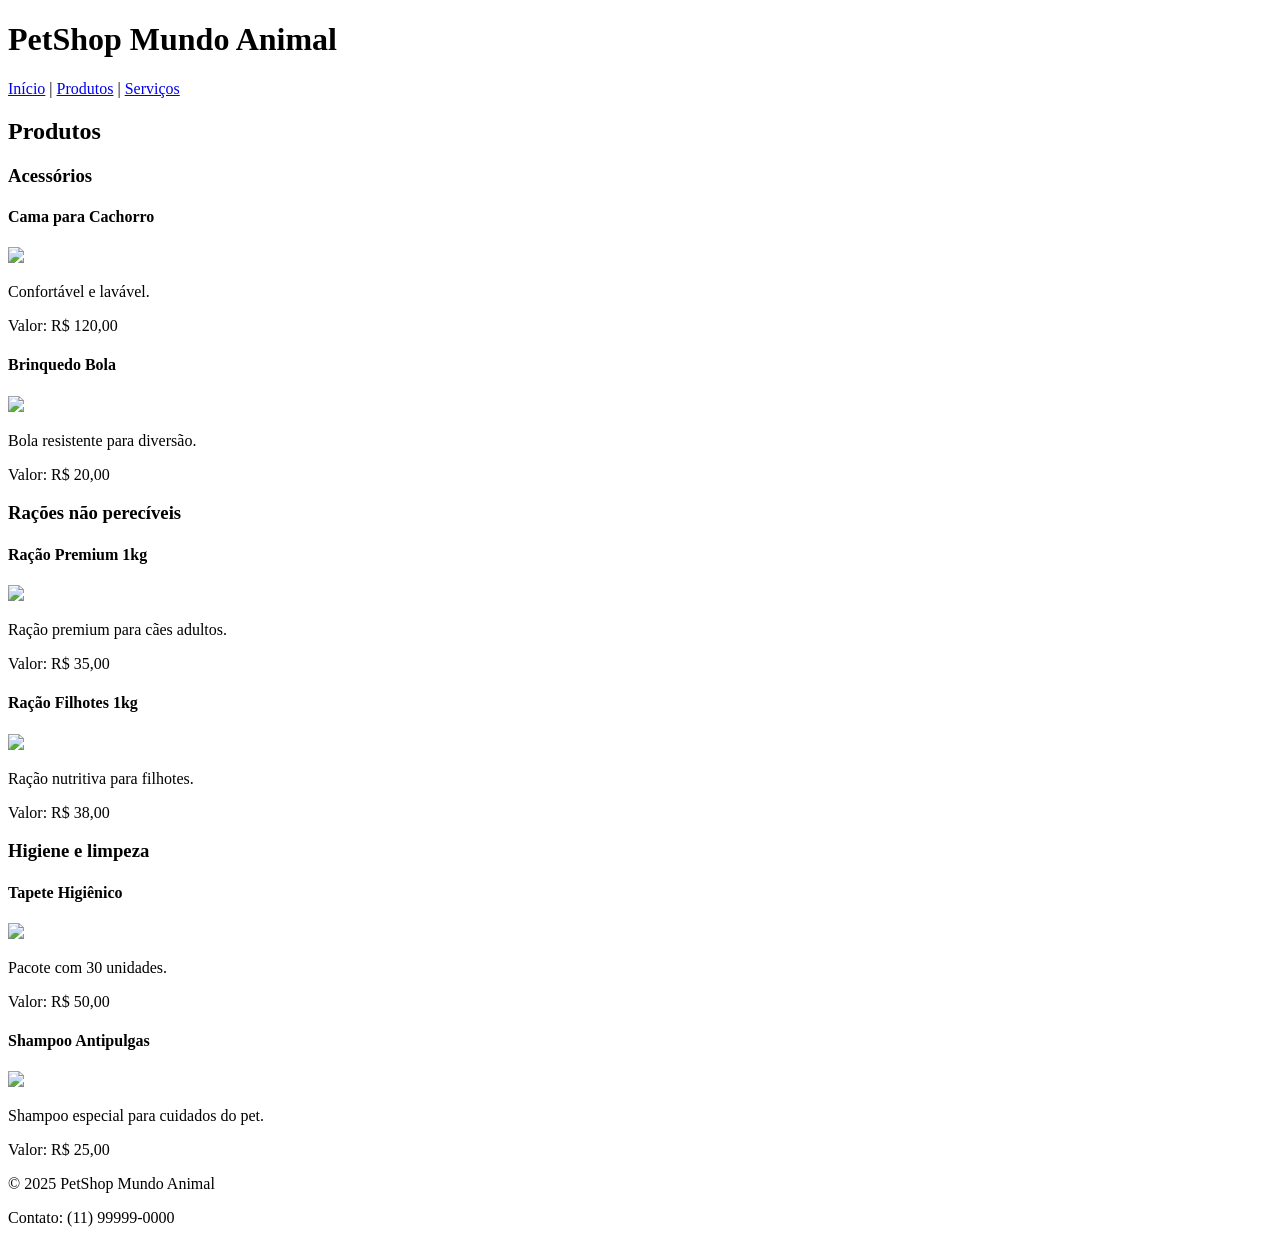
==== produtos.html @ 96e0cb25 "Add files via upload" ====
<!DOCTYPE html>
<html>
<head>
    <title>PetShop - Produtos</title>
</head>
<body>
<header>
    <h1>PetShop Mundo Animal</h1>
    <nav>
        <a href="index.html">Início</a> |
        <a href="produtos.html">Produtos</a> |
        <a href="servicos.html">Serviços</a>
    </nav>
</header>
<h2>Produtos</h2>
<h3>Acessórios</h3>
<div>
    <h4>Cama para Cachorro</h4>
    <img src="imagens/cama.jpg" width="150">
    <p>Confortável e lavável.</p>
    <p>Valor: R$ 120,00</p>
</div>
<div>
    <h4>Brinquedo Bola</h4>
    <img src="imagens/bola.jpg" width="150">
    <p>Bola resistente para diversão.</p>
    <p>Valor: R$ 20,00</p>
</div>
<h3>Rações não perecíveis</h3>
<div>
    <h4>Ração Premium 1kg</h4>
    <img src="imagens/racao1.jpg" width="150">
    <p>Ração premium para cães adultos.</p>
    <p>Valor: R$ 35,00</p>
</div>
<div>
    <h4>Ração Filhotes 1kg</h4>
    <img src="imagens/racao2.jpg" width="150">
    <p>Ração nutritiva para filhotes.</p>
    <p>Valor: R$ 38,00</p>
</div>
<h3>Higiene e limpeza</h3>
<div>
    <h4>Tapete Higiênico</h4>
    <img src="imagens/tapete.jpg" width="150">
    <p>Pacote com 30 unidades.</p>
    <p>Valor: R$ 50,00</p>
</div>
<div>
    <h4>Shampoo Antipulgas</h4>
    <img src="imagens/shampoo.jpg" width="150">
    <p>Shampoo especial para cuidados do pet.</p>
    <p>Valor: R$ 25,00</p>
</div>
<footer>
    <p>© 2025 PetShop Mundo Animal</p>
    <p>Contato: (11) 99999-0000</p>
</footer>
</body>
</html>
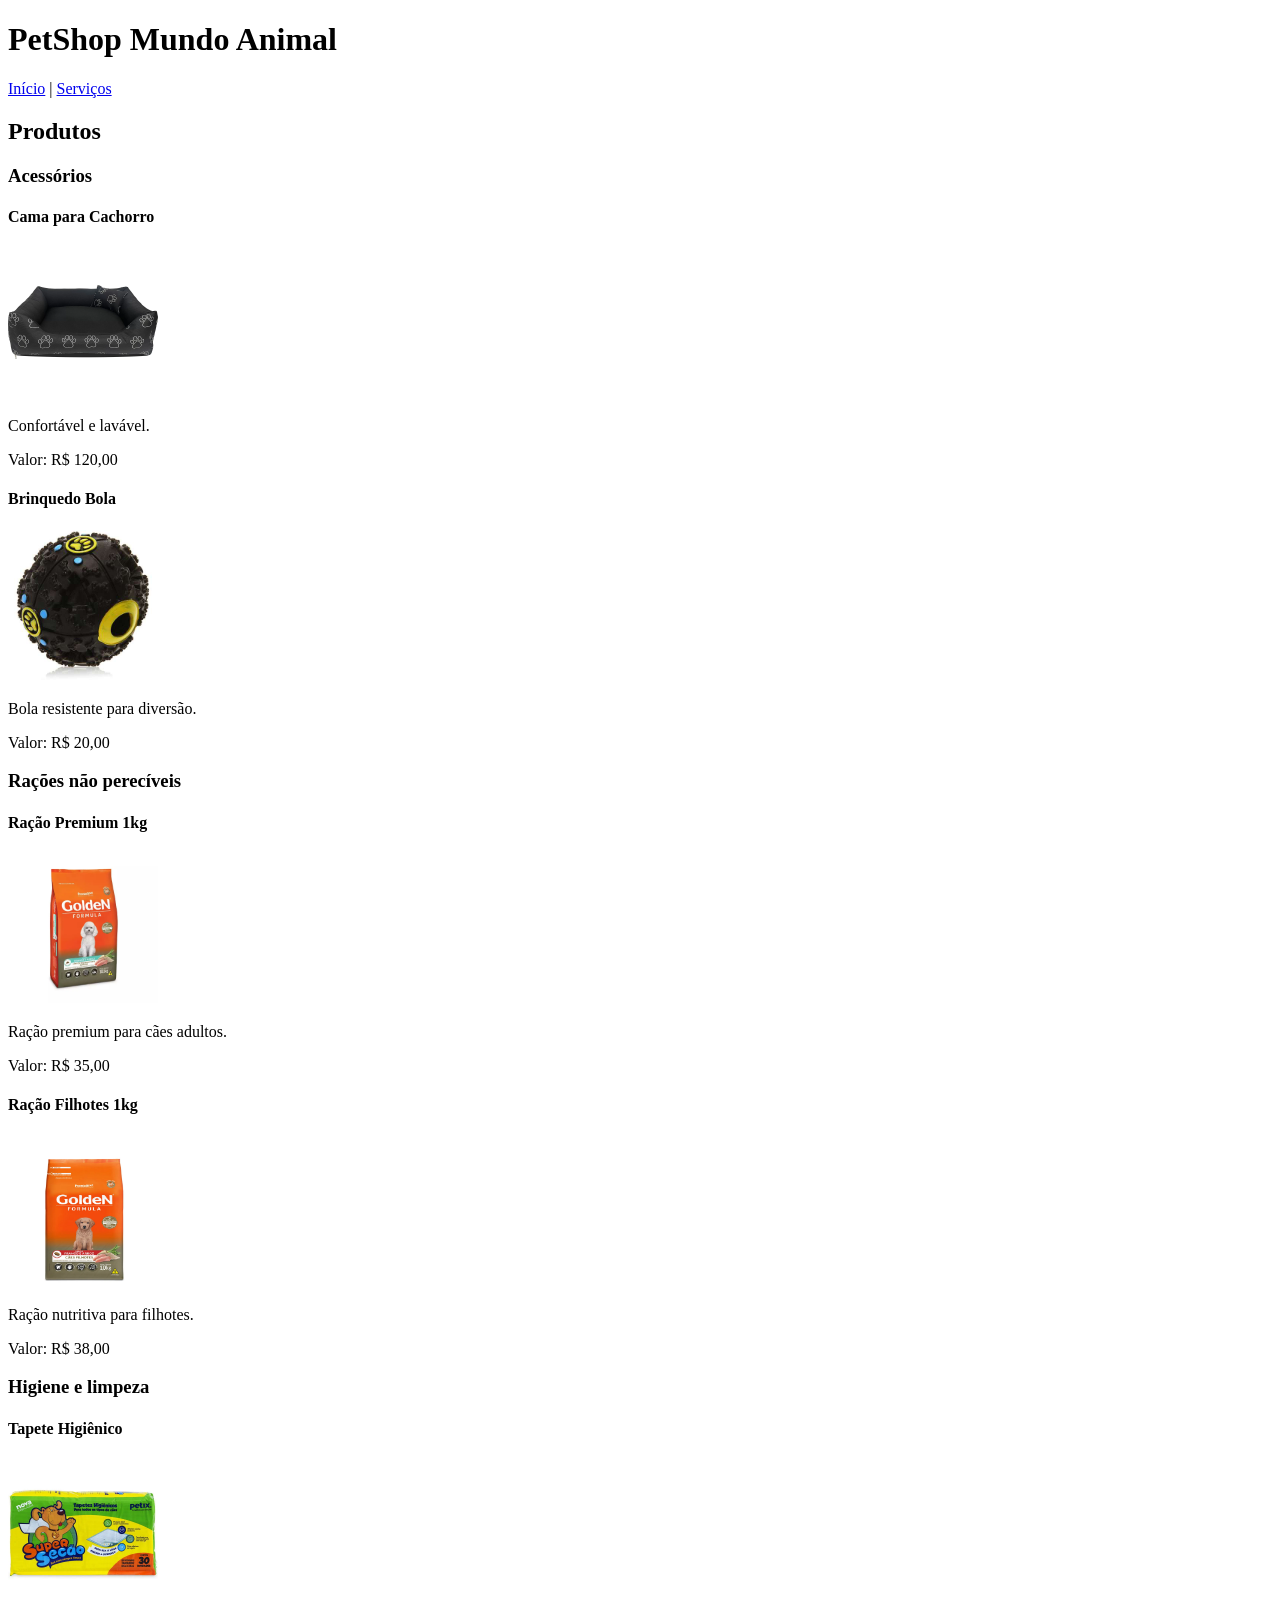
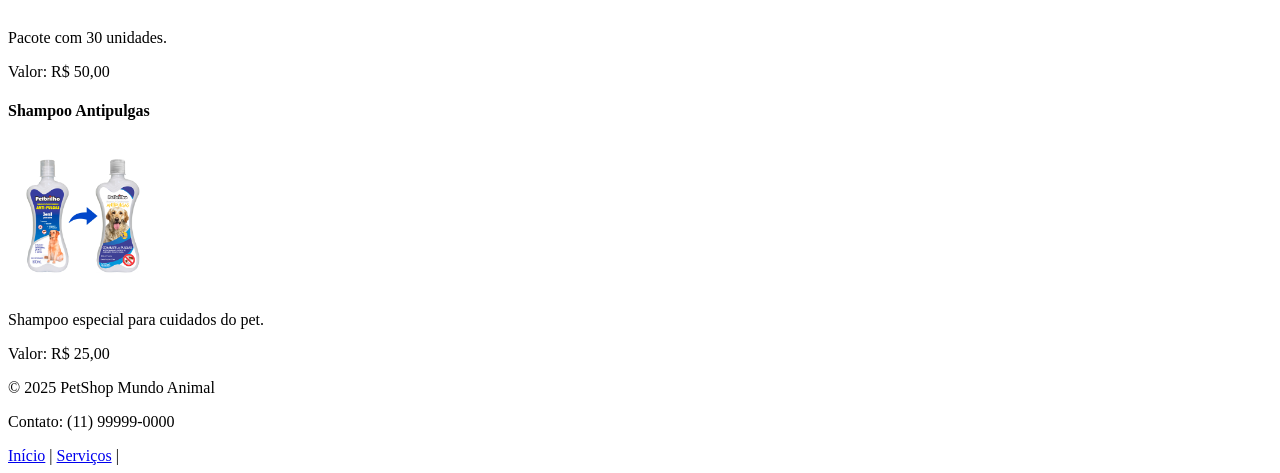
==== commit ca73e742: "Update produtos.html" ====
--- a/produtos.html
+++ b/produtos.html
@@ -8,7 +8,6 @@
     <h1>PetShop Mundo Animal</h1>
     <nav>
         <a href="index.html">Início</a> |
-        <a href="produtos.html">Produtos</a> |
         <a href="servicos.html">Serviços</a>
     </nav>
 </header>
@@ -55,6 +54,10 @@
 <footer>
     <p>© 2025 PetShop Mundo Animal</p>
     <p>Contato: (11) 99999-0000</p>
+    <nav>
+         <a href="index.html">Início</a> |
+         <a href="servicos.html">Serviços</a> |
+    </nav>
 </footer>
 </body>
 </html>
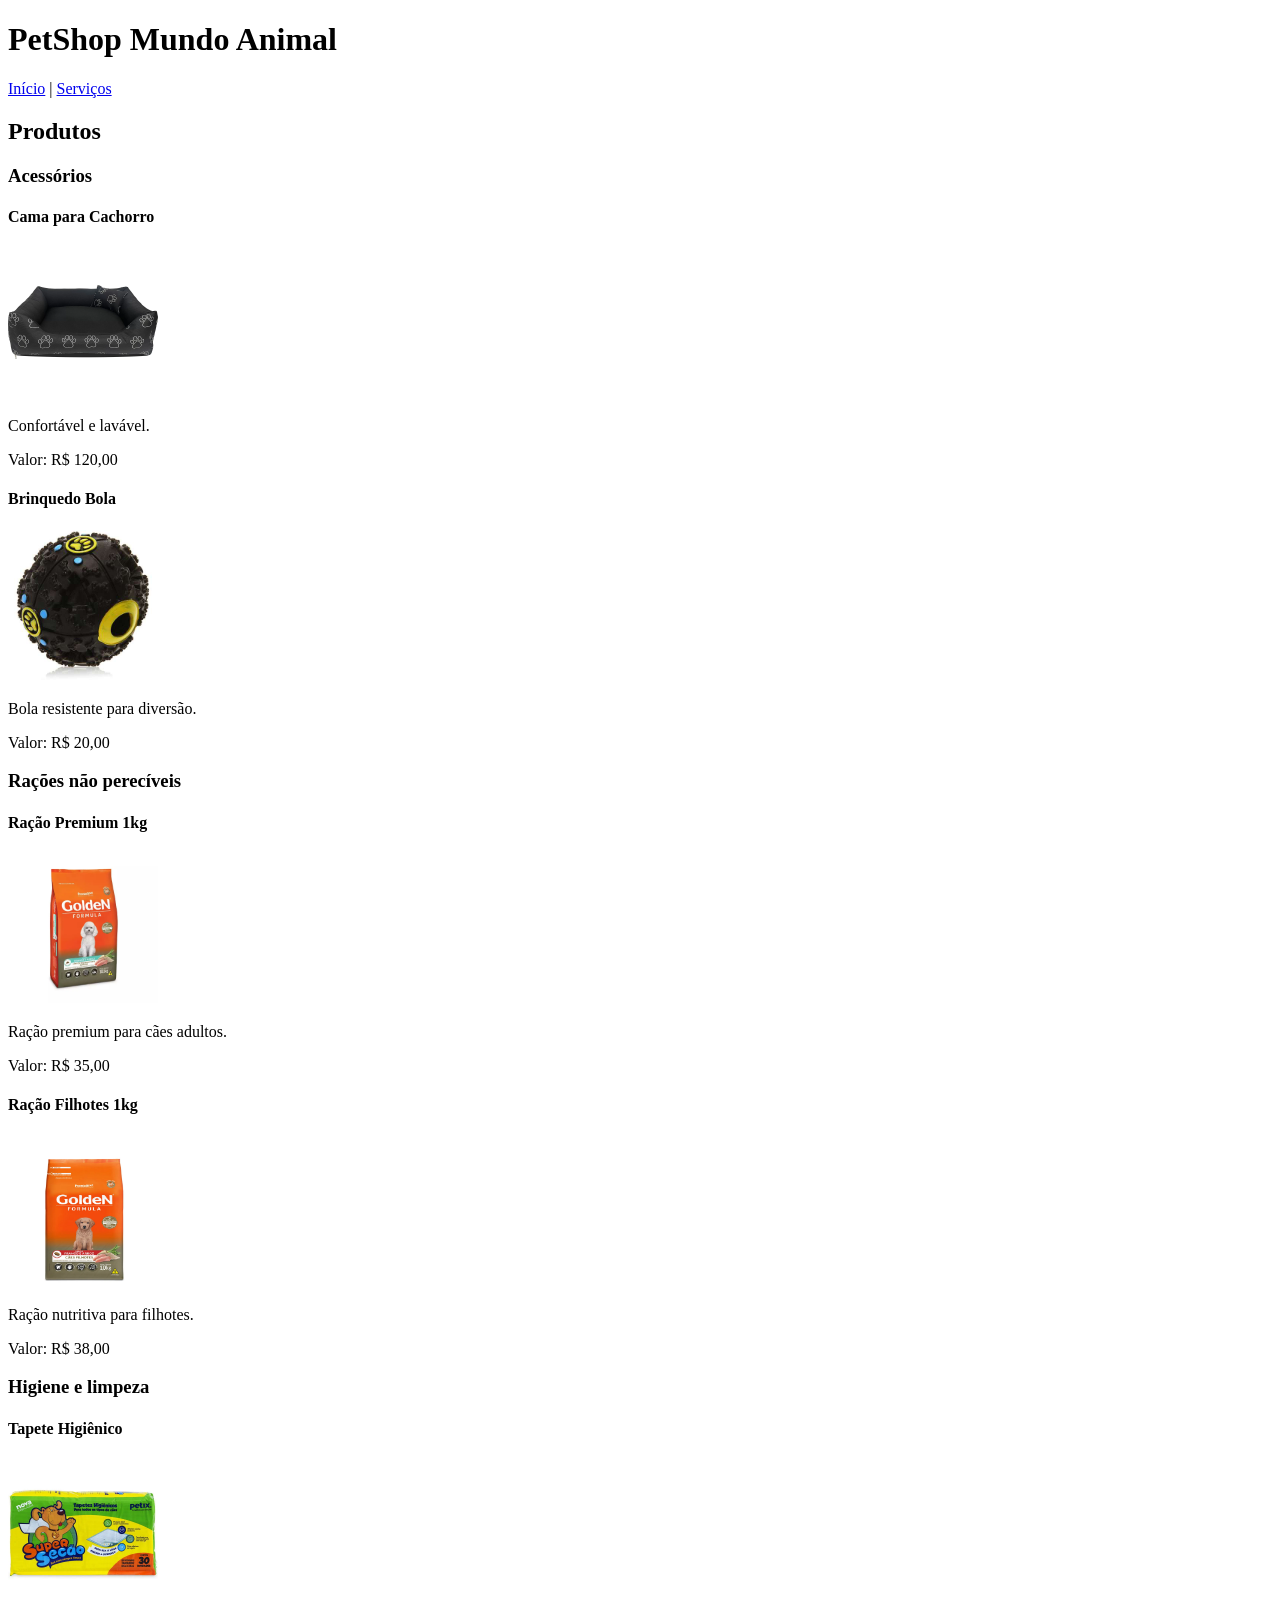
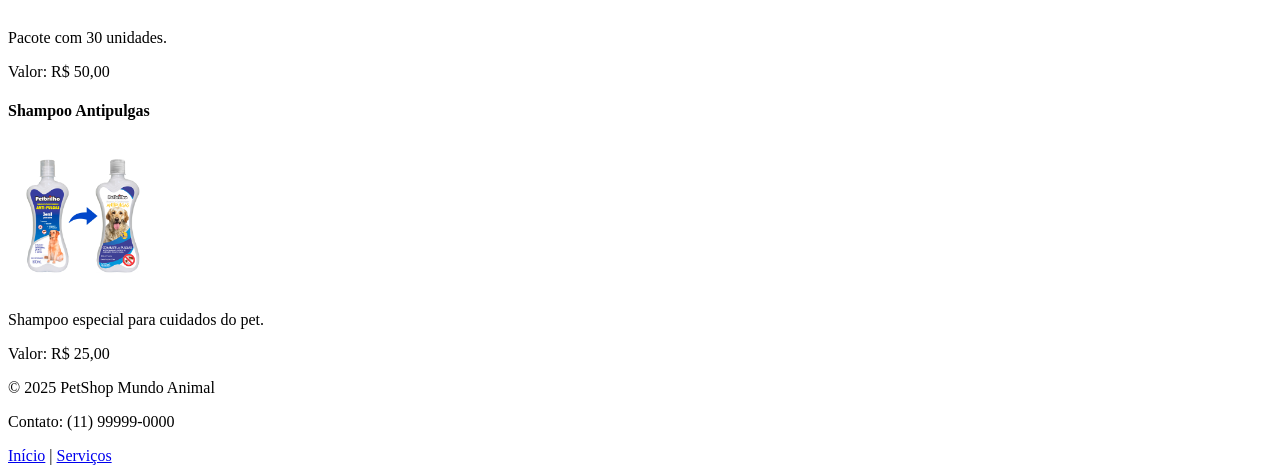
==== commit 7a3af8b8: "Update produtos.html" ====
--- a/produtos.html
+++ b/produtos.html
@@ -56,7 +56,7 @@
     <p>Contato: (11) 99999-0000</p>
     <nav>
          <a href="index.html">Início</a> |
-         <a href="servicos.html">Serviços</a> |
+         <a href="servicos.html">Serviços</a> 
     </nav>
 </footer>
 </body>
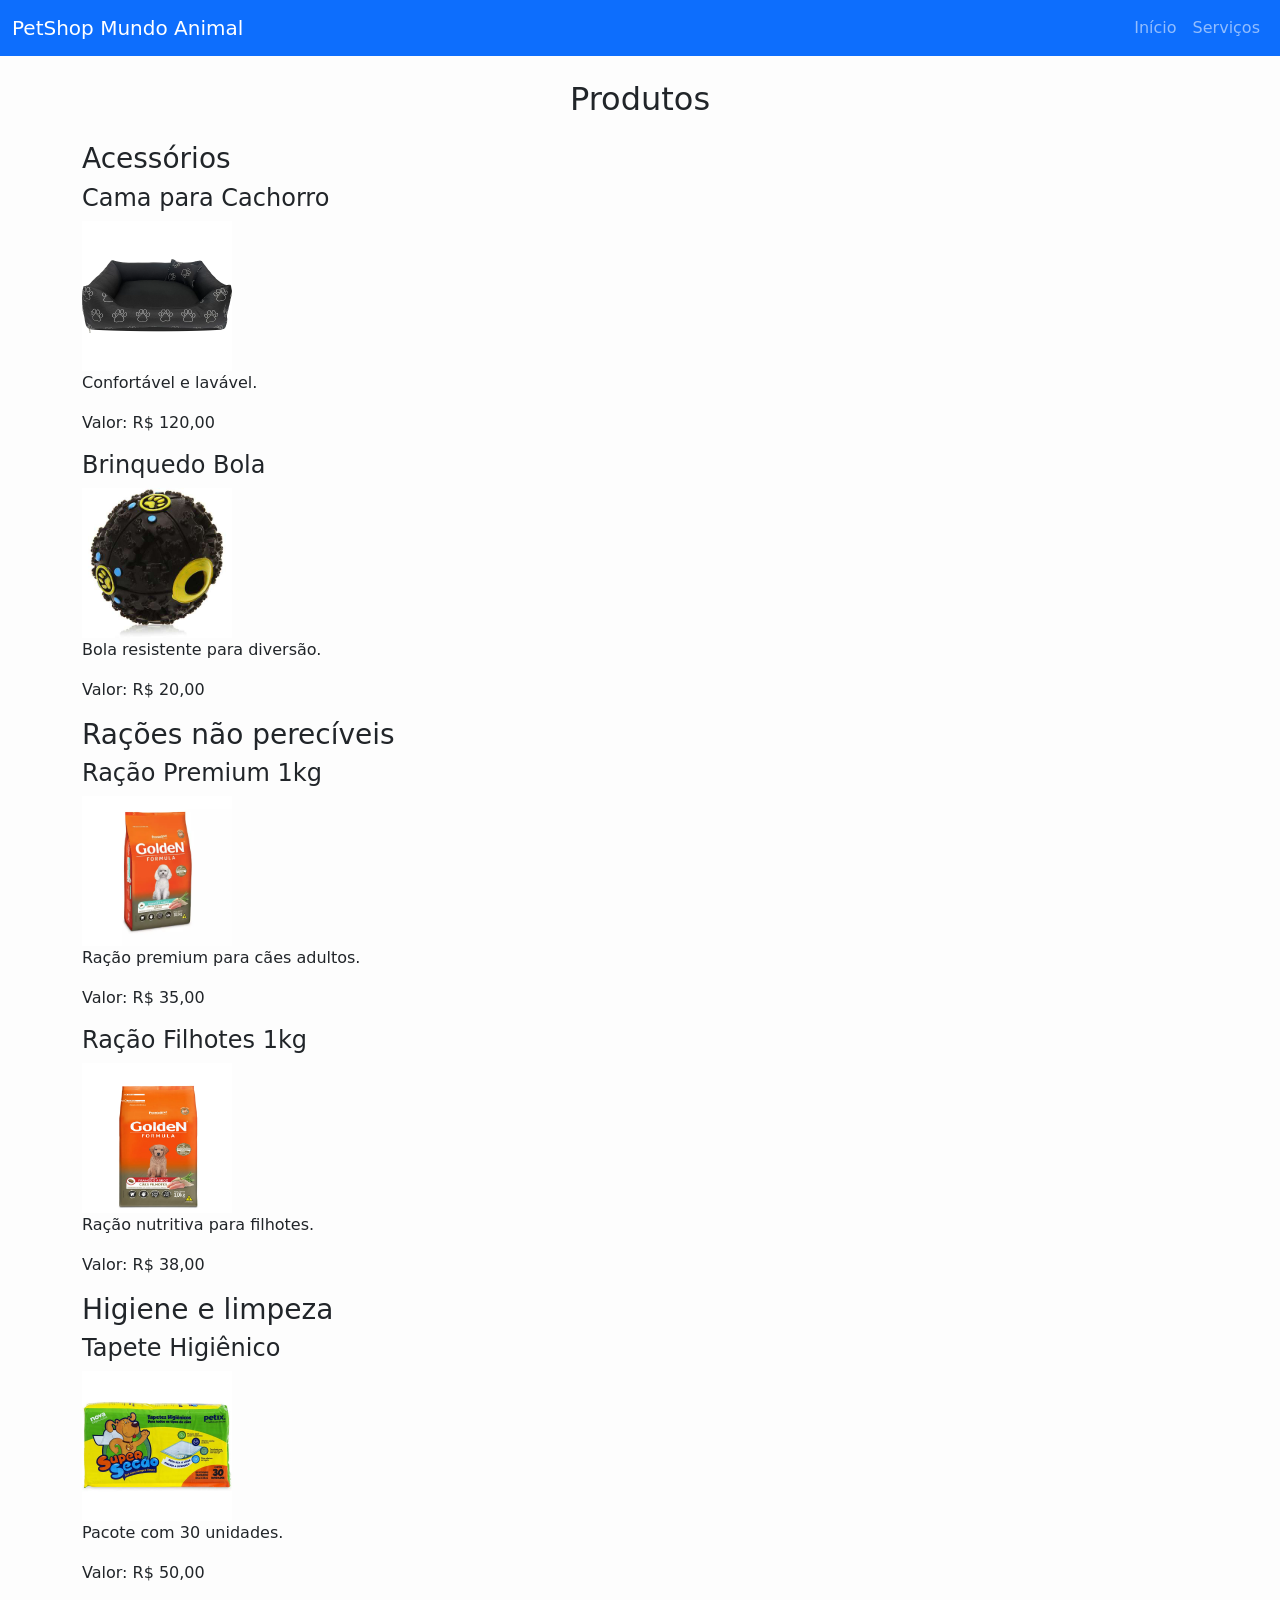
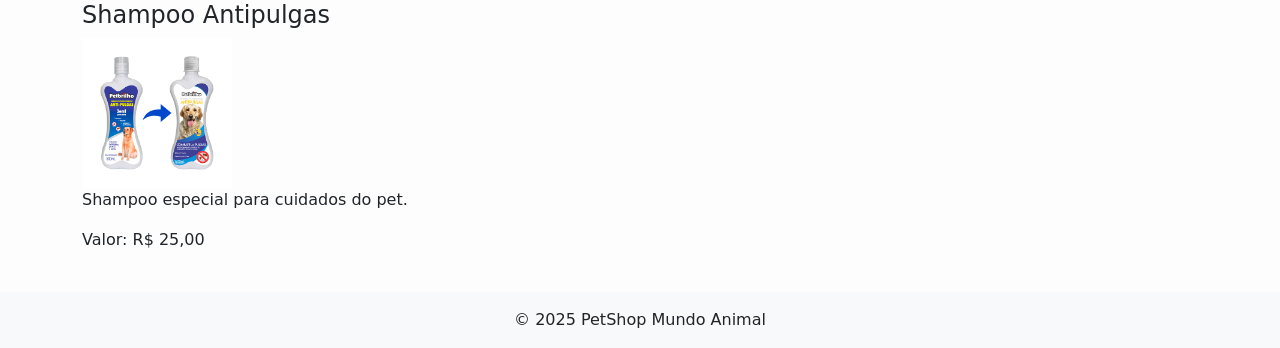
==== commit 00727d20: "Update produtos.html" ====
--- a/produtos.html
+++ b/produtos.html
@@ -1,63 +1,82 @@
 <!DOCTYPE html>
-<html>
+<html lang="pt-BR">
 <head>
+    <meta charset="UTF-8">
     <title>PetShop - Produtos</title>
+
+    <link href="https://cdn.jsdelivr.net/npm/bootstrap@5.3.3/dist/css/bootstrap.min.css" rel="stylesheet">
+    <link rel="stylesheet" href="css/style.css">
 </head>
 <body>
-<header>
-    <h1>PetShop Mundo Animal</h1>
-    <nav>
-        <a href="index.html">Início</a> |
-        <a href="servicos.html">Serviços</a>
-    </nav>
-</header>
-<h2>Produtos</h2>
-<h3>Acessórios</h3>
-<div>
-    <h4>Cama para Cachorro</h4>
-    <img src="imagens/cama.jpg" width="150">
-    <p>Confortável e lavável.</p>
-    <p>Valor: R$ 120,00</p>
+
+<nav class="navbar navbar-expand-lg navbar-dark bg-primary">
+    <div class="container-fluid">
+        <a class="navbar-brand" href="index.html">PetShop Mundo Animal</a>
+
+        <button class="navbar-toggler" data-bs-toggle="collapse" data-bs-target="#menu">
+            <span class="navbar-toggler-icon"></span>
+        </button>
+
+        <div id="menu" class="collapse navbar-collapse">
+            <ul class="navbar-nav ms-auto">
+                <li class="nav-item"><a class="nav-link" href="index.html">Início</a></li>
+                <li class="nav-item"><a class="nav-link" href="servicos.html">Serviços</a></li>
+            </ul>
+        </div>
+    </div>
+</nav>
+
+<div class="container mt-4">
+    <h2 class="text-center mb-4">Produtos</h2>
+
+    <div class="row">
+        <h3>Acessórios</h3>
+        <div>
+            <h4>Cama para Cachorro</h4>
+            <img src="imagens/cama.jpg" width="150">
+            <p>Confortável e lavável.</p>
+            <p>Valor: R$ 120,00</p>
+        </div>
+        <div>
+            <h4>Brinquedo Bola</h4>
+            <img src="imagens/bola.jpg" width="150">
+            <p>Bola resistente para diversão.</p>
+            <p>Valor: R$ 20,00</p>
+        </div>
+        <h3>Rações não perecíveis</h3>
+        <div>
+            <h4>Ração Premium 1kg</h4>
+            <img src="imagens/racao1.jpg" width="150">
+            <p>Ração premium para cães adultos.</p>
+            <p>Valor: R$ 35,00</p>
+        </div>
+        <div>
+            <h4>Ração Filhotes 1kg</h4>
+            <img src="imagens/racao2.jpg" width="150">
+            <p>Ração nutritiva para filhotes.</p>
+            <p>Valor: R$ 38,00</p>
+        </div>
+        <h3>Higiene e limpeza</h3>
+        <div>
+            <h4>Tapete Higiênico</h4>
+            <img src="imagens/tapete.jpg" width="150">
+            <p>Pacote com 30 unidades.</p>
+            <p>Valor: R$ 50,00</p>
+        </div>
+        <div>
+            <h4>Shampoo Antipulgas</h4>
+            <img src="imagens/shampoo.jpg" width="150">
+            <p>Shampoo especial para cuidados do pet.</p>
+            <p>Valor: R$ 25,00</p>
+        </div>        
+    </div>
 </div>
-<div>
-    <h4>Brinquedo Bola</h4>
-    <img src="imagens/bola.jpg" width="150">
-    <p>Bola resistente para diversão.</p>
-    <p>Valor: R$ 20,00</p>
-</div>
-<h3>Rações não perecíveis</h3>
-<div>
-    <h4>Ração Premium 1kg</h4>
-    <img src="imagens/racao1.jpg" width="150">
-    <p>Ração premium para cães adultos.</p>
-    <p>Valor: R$ 35,00</p>
-</div>
-<div>
-    <h4>Ração Filhotes 1kg</h4>
-    <img src="imagens/racao2.jpg" width="150">
-    <p>Ração nutritiva para filhotes.</p>
-    <p>Valor: R$ 38,00</p>
-</div>
-<h3>Higiene e limpeza</h3>
-<div>
-    <h4>Tapete Higiênico</h4>
-    <img src="imagens/tapete.jpg" width="150">
-    <p>Pacote com 30 unidades.</p>
-    <p>Valor: R$ 50,00</p>
-</div>
-<div>
-    <h4>Shampoo Antipulgas</h4>
-    <img src="imagens/shampoo.jpg" width="150">
-    <p>Shampoo especial para cuidados do pet.</p>
-    <p>Valor: R$ 25,00</p>
-</div>
-<footer>
-    <p>© 2025 PetShop Mundo Animal</p>
-    <p>Contato: (11) 99999-0000</p>
-    <nav>
-         <a href="index.html">Início</a> |
-         <a href="servicos.html">Serviços</a> 
-    </nav>
+
+<footer class="text-center p-3 bg-light mt-4">
+    © 2025 PetShop Mundo Animal
 </footer>
+
+<script src="https://cdn.jsdelivr.net/npm/bootstrap@5.3.3/dist/js/bootstrap.bundle.min.js"></script>
+<script src="js/script.js"></script>
 </body>
 </html>
--- a/css/style.css
+++ b/css/style.css
@@ -0,0 +1,32 @@
+body {
+    background-color: #fdfdfd;
+}
+
+header h1 {
+    text-align: center;
+    margin: 20px 0;
+}
+
+footer {
+    background: #f8f9fa;
+    padding: 20px 0;
+    text-align: center;
+    margin-top: 40px;
+}
+
+.card {
+    transition: transform 0.2s;
+}
+
+.card:hover {
+    transform: scale(1.03);
+}
+
+form {
+    max-width: 900px;
+    margin: auto;
+}
+
+label {
+    font-weight: 600;
+}
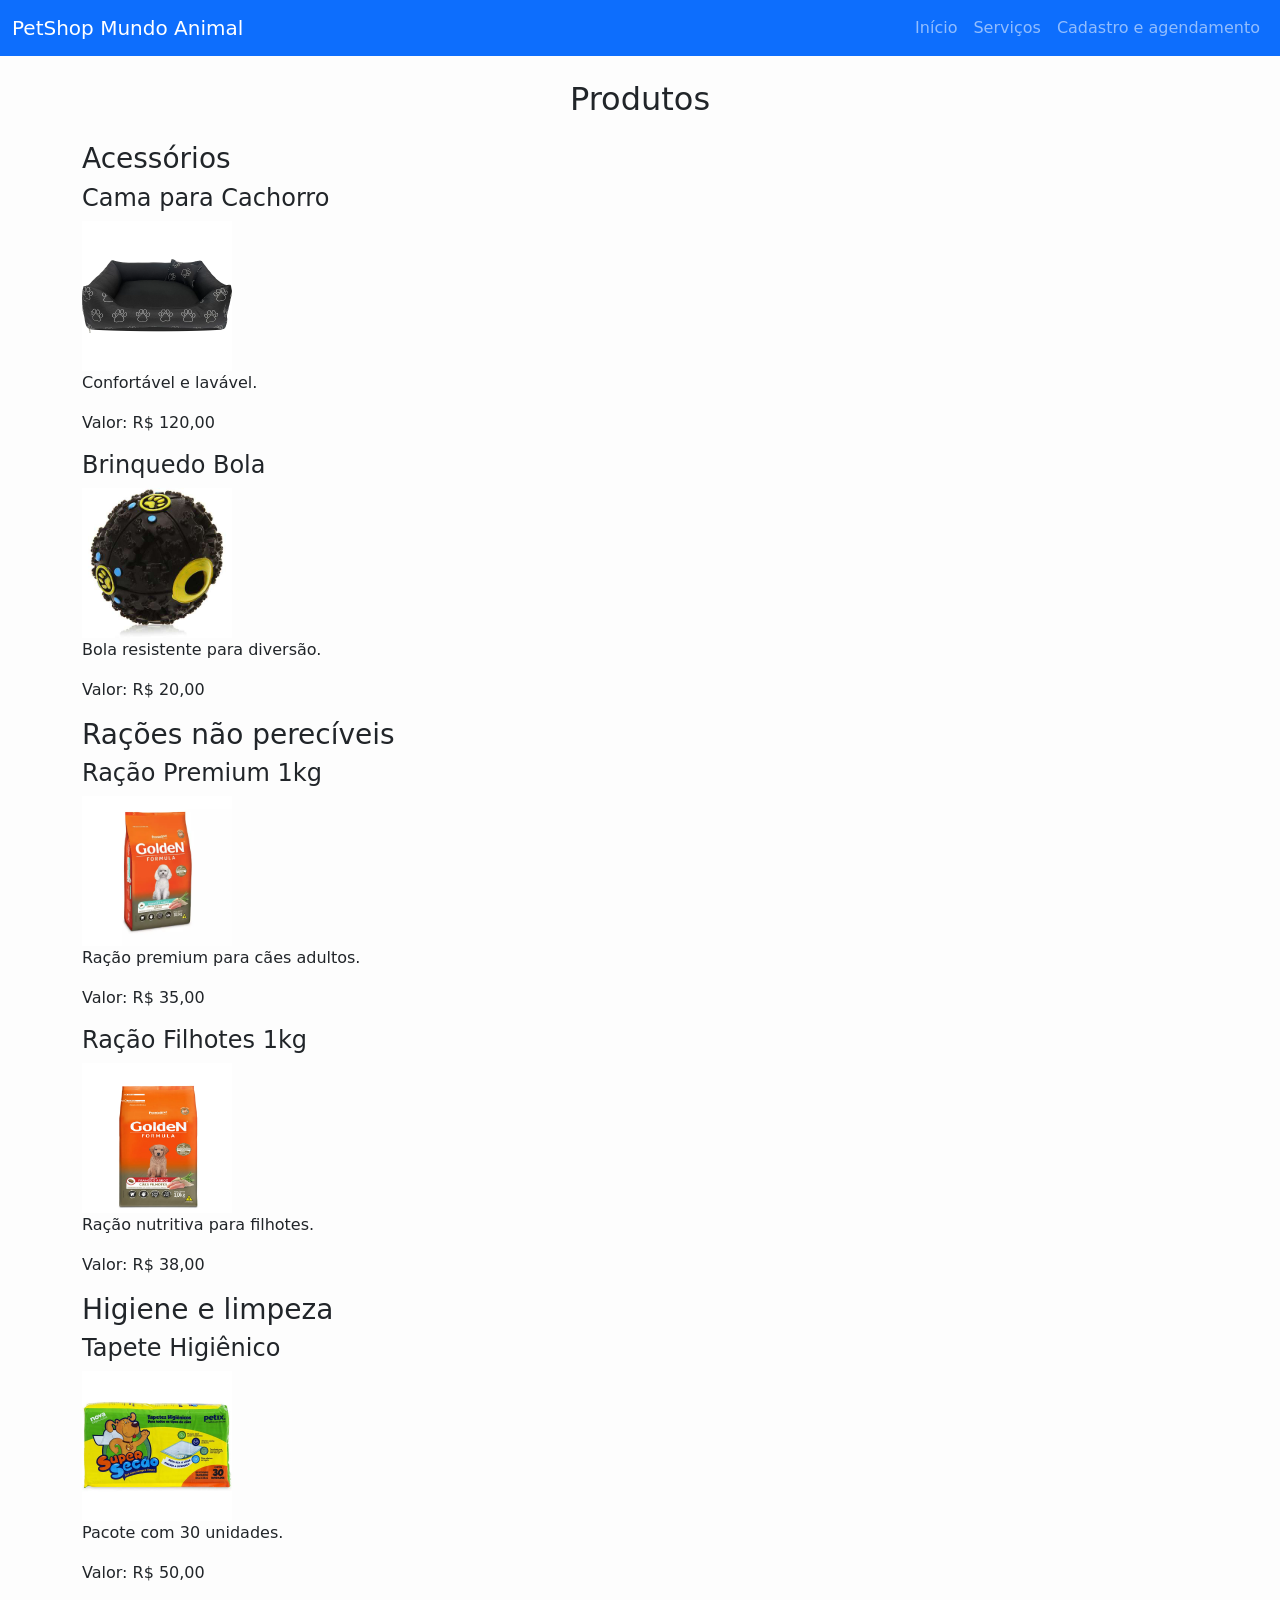
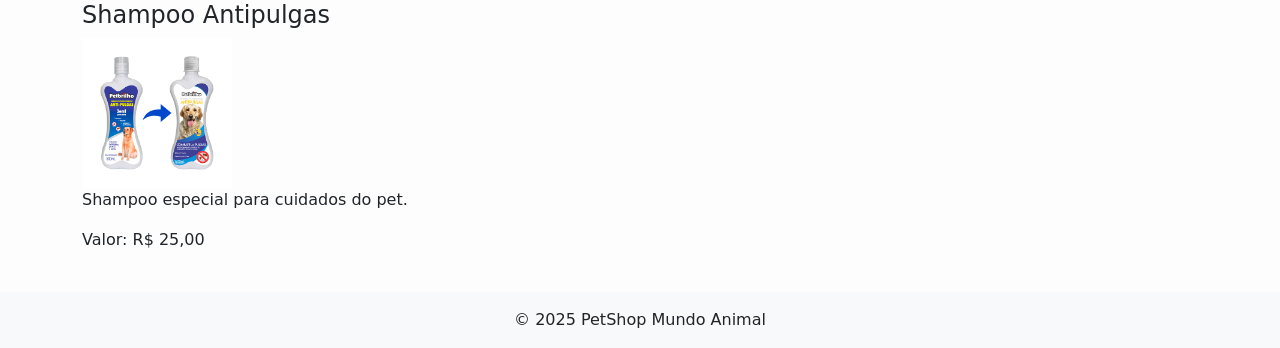
==== commit b0fbefdd: "Update produtos.html" ====
--- a/produtos.html
+++ b/produtos.html
@@ -21,6 +21,7 @@
             <ul class="navbar-nav ms-auto">
                 <li class="nav-item"><a class="nav-link" href="index.html">Início</a></li>
                 <li class="nav-item"><a class="nav-link" href="servicos.html">Serviços</a></li>
+                <li class="nav-item"><a class="nav-link" href="servicos.html">Cadastro e agendamento</a></li>
             </ul>
         </div>
     </div>
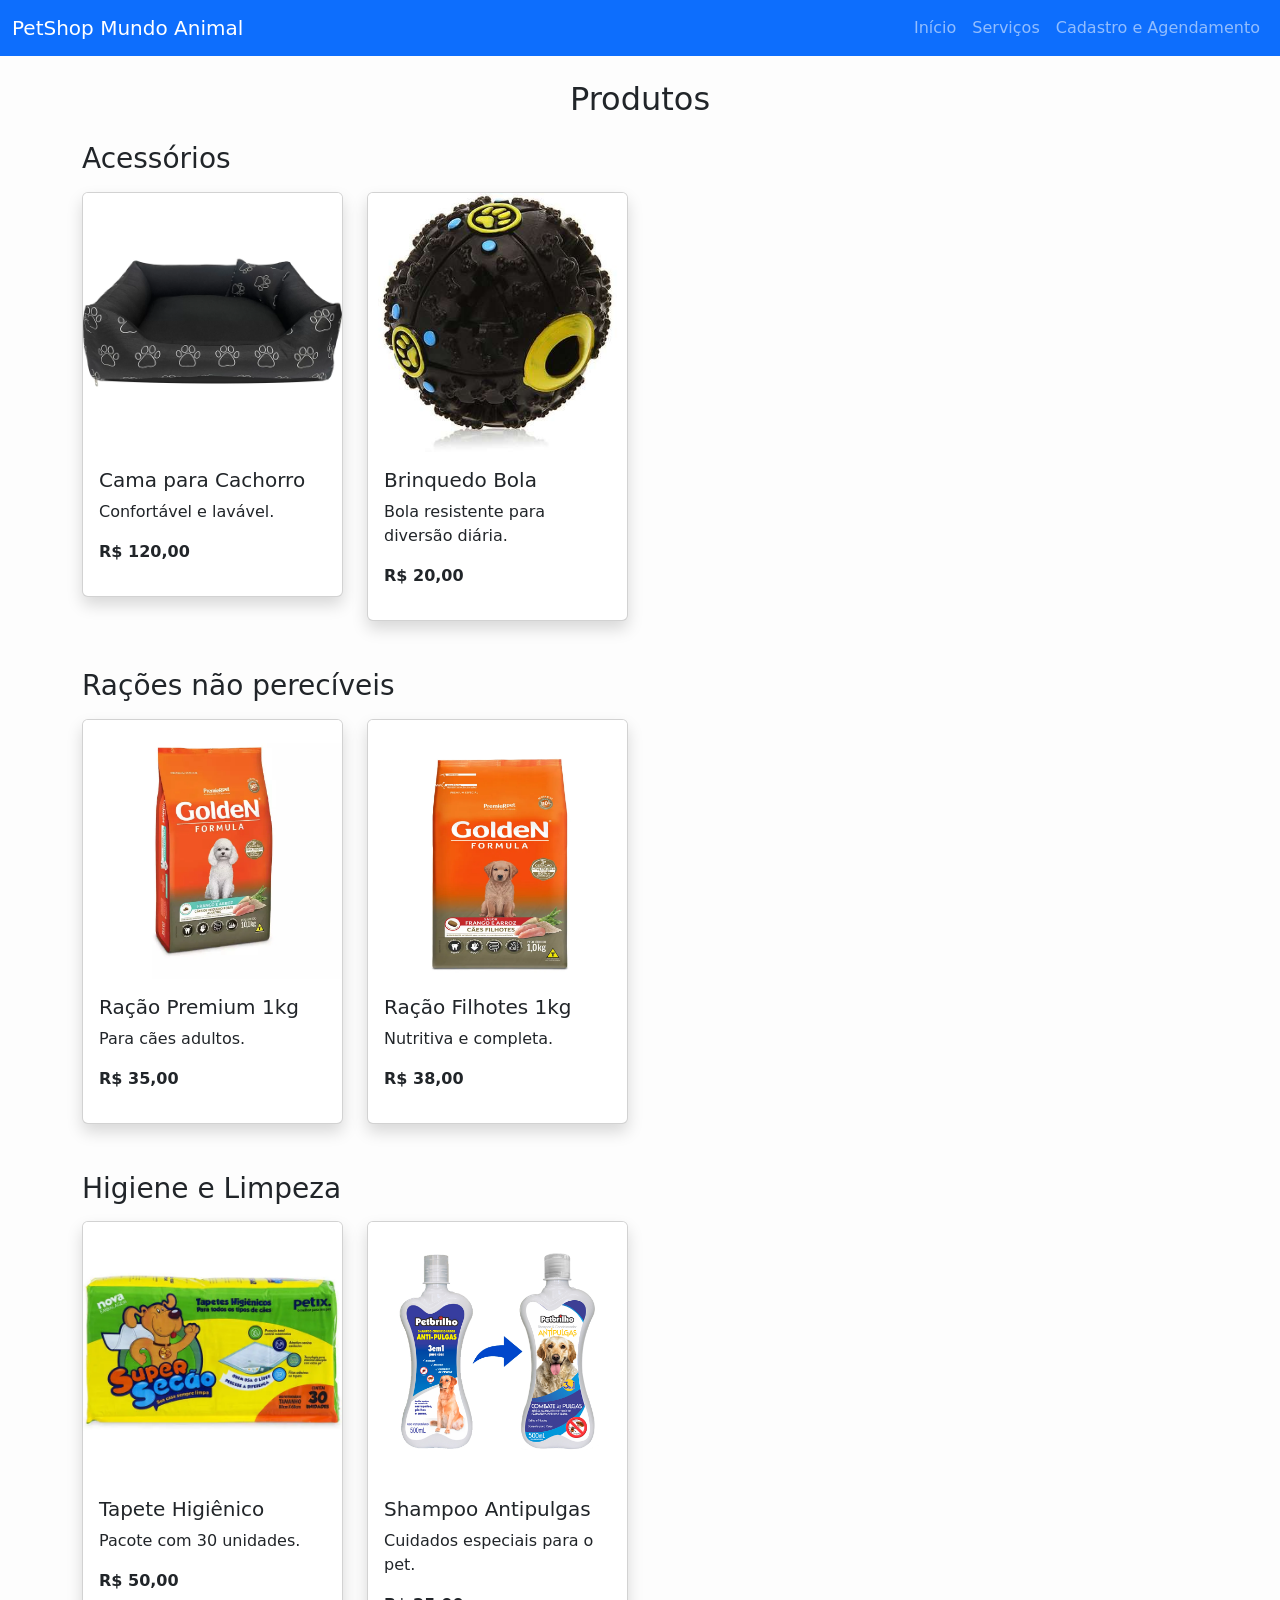
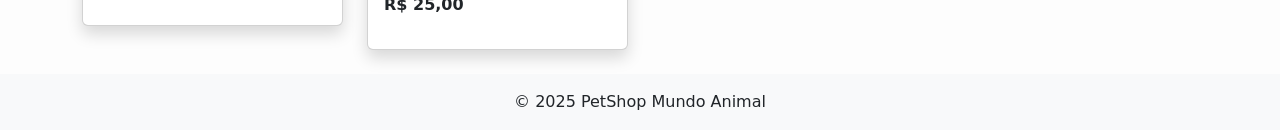
==== commit b9f2ecff: "Update produtos.html" ====
--- a/produtos.html
+++ b/produtos.html
@@ -9,6 +9,7 @@
 </head>
 <body>
 
+<!-- Navbar -->
 <nav class="navbar navbar-expand-lg navbar-dark bg-primary">
     <div class="container-fluid">
         <a class="navbar-brand" href="index.html">PetShop Mundo Animal</a>
@@ -21,56 +22,99 @@
             <ul class="navbar-nav ms-auto">
                 <li class="nav-item"><a class="nav-link" href="index.html">Início</a></li>
                 <li class="nav-item"><a class="nav-link" href="servicos.html">Serviços</a></li>
-                <li class="nav-item"><a class="nav-link" href="servicos.html">Cadastro e agendamento</a></li>
+                <li class="nav-item"><a class="nav-link" href="cadastro.html">Cadastro e Agendamento</a></li>
             </ul>
         </div>
     </div>
 </nav>
 
 <div class="container mt-4">
+
     <h2 class="text-center mb-4">Produtos</h2>
 
-    <div class="row">
-        <h3>Acessórios</h3>
-        <div>
-            <h4>Cama para Cachorro</h4>
-            <img src="imagens/cama.jpg" width="150">
-            <p>Confortável e lavável.</p>
-            <p>Valor: R$ 120,00</p>
+    <!-- Acessórios -->
+    <h3 class="mb-3">Acessórios</h3>
+    <div class="row g-4">
+
+        <!-- Produto -->
+        <div class="col-md-3">
+            <div class="card shadow">
+                <img src="imagens/cama.jpg" class="card-img-top" alt="Cama confortável para cachorro">
+                <div class="card-body">
+                    <h5 class="card-title">Cama para Cachorro</h5>
+                    <p class="card-text">Confortável e lavável.</p>
+                    <p><strong>R$ 120,00</strong></p>
+                </div>
+            </div>
         </div>
-        <div>
-            <h4>Brinquedo Bola</h4>
-            <img src="imagens/bola.jpg" width="150">
-            <p>Bola resistente para diversão.</p>
-            <p>Valor: R$ 20,00</p>
+
+        <div class="col-md-3">
+            <div class="card shadow">
+                <img src="imagens/bola.jpg" class="card-img-top" alt="Brinquedo bola para cachorro">
+                <div class="card-body">
+                    <h5 class="card-title">Brinquedo Bola</h5>
+                    <p class="card-text">Bola resistente para diversão diária.</p>
+                    <p><strong>R$ 20,00</strong></p>
+                </div>
+            </div>
         </div>
-        <h3>Rações não perecíveis</h3>
-        <div>
-            <h4>Ração Premium 1kg</h4>
-            <img src="imagens/racao1.jpg" width="150">
-            <p>Ração premium para cães adultos.</p>
-            <p>Valor: R$ 35,00</p>
+    </div>
+
+    <!-- Rações -->
+    <h3 class="mt-5 mb-3">Rações não perecíveis</h3>
+    <div class="row g-4">
+
+        <div class="col-md-3">
+            <div class="card shadow">
+                <img src="imagens/racao1.jpg" class="card-img-top" alt="Saco de ração premium">
+                <div class="card-body">
+                    <h5 class="card-title">Ração Premium 1kg</h5>
+                    <p class="card-text">Para cães adultos.</p>
+                    <p><strong>R$ 35,00</strong></p>
+                </div>
+            </div>
         </div>
-        <div>
-            <h4>Ração Filhotes 1kg</h4>
-            <img src="imagens/racao2.jpg" width="150">
-            <p>Ração nutritiva para filhotes.</p>
-            <p>Valor: R$ 38,00</p>
+
+        <div class="col-md-3">
+            <div class="card shadow">
+                <img src="imagens/racao2.jpg" class="card-img-top" alt="Ração especial para filhotes">
+                <div class="card-body">
+                    <h5 class="card-title">Ração Filhotes 1kg</h5>
+                    <p class="card-text">Nutritiva e completa.</p>
+                    <p><strong>R$ 38,00</strong></p>
+                </div>
+            </div>
         </div>
-        <h3>Higiene e limpeza</h3>
-        <div>
-            <h4>Tapete Higiênico</h4>
-            <img src="imagens/tapete.jpg" width="150">
-            <p>Pacote com 30 unidades.</p>
-            <p>Valor: R$ 50,00</p>
+    </div>
+
+    <!-- Higiene -->
+    <h3 class="mt-5 mb-3">Higiene e Limpeza</h3>
+    <div class="row g-4">
+
+        <div class="col-md-3">
+            <div class="card shadow">
+                <img src="imagens/tapete.jpg" class="card-img-top" alt="Pacote de tapete higiênico">
+                <div class="card-body">
+                    <h5 class="card-title">Tapete Higiênico</h5>
+                    <p class="card-text">Pacote com 30 unidades.</p>
+                    <p><strong>R$ 50,00</strong></p>
+                </div>
+            </div>
         </div>
-        <div>
-            <h4>Shampoo Antipulgas</h4>
-            <img src="imagens/shampoo.jpg" width="150">
-            <p>Shampoo especial para cuidados do pet.</p>
-            <p>Valor: R$ 25,00</p>
-        </div>        
+
+        <div class="col-md-3">
+            <div class="card shadow">
+                <img src="imagens/shampoo.jpg" class="card-img-top" alt="Shampoo antipulgas para pets">
+                <div class="card-body">
+                    <h5 class="card-title">Shampoo Antipulgas</h5>
+                    <p class="card-text">Cuidados especiais para o pet.</p>
+                    <p><strong>R$ 25,00</strong></p>
+                </div>
+            </div>
+        </div>
+
     </div>
+
 </div>
 
 <footer class="text-center p-3 bg-light mt-4">
